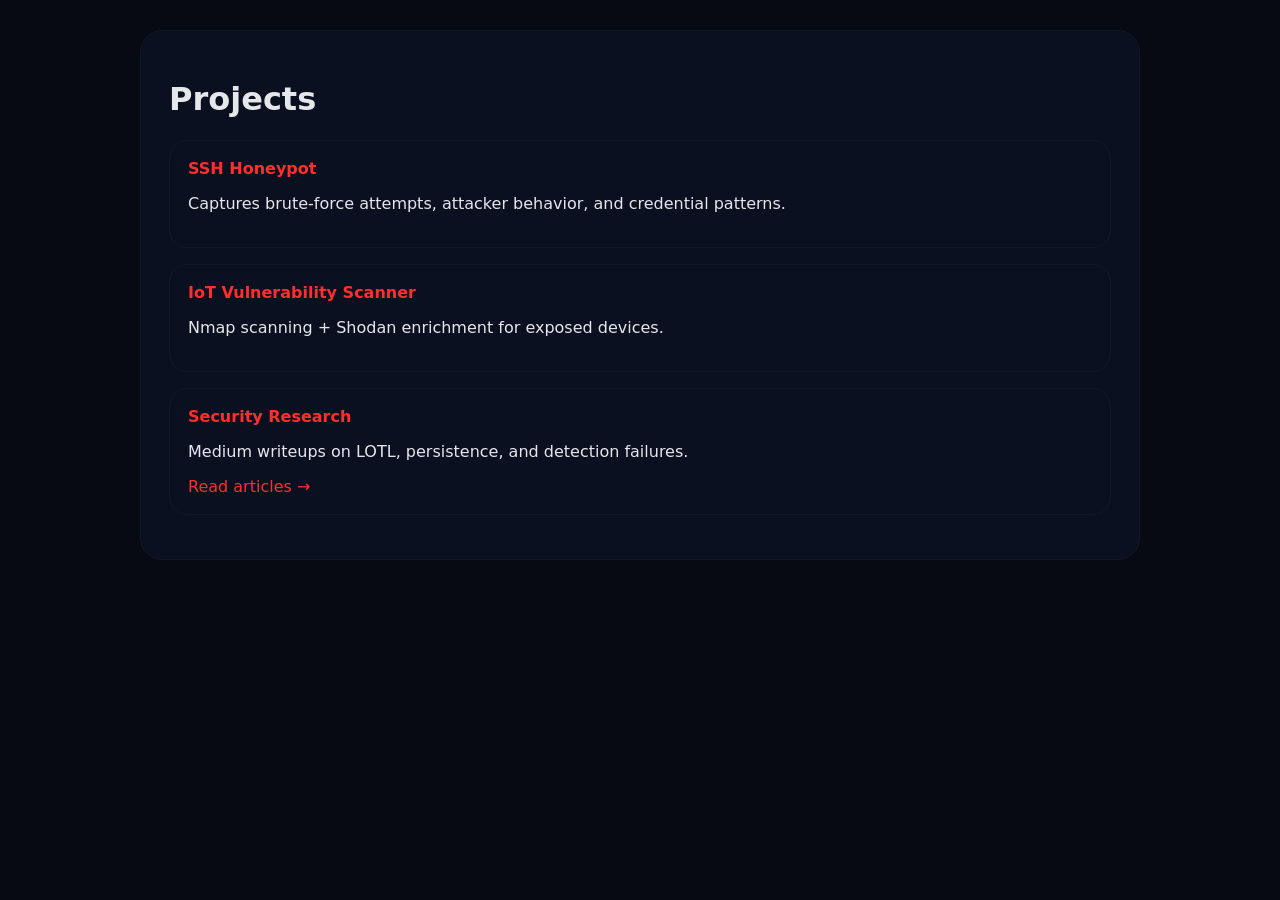
==== projects.html @ 4671301f "Create projects.html" ====
<!doctype html>
<html>
<head>
<title>Projects | Daniel Isaac E</title>
<meta charset="UTF-8">
<meta name="viewport" content="width=device-width, initial-scale=1.0">
<style>
body{margin:0;font-family:system-ui;background:#070a12;color:#e5e7eb}
.wrap{max-width:1000px;margin:auto;padding:30px}
.card{background:#0b1020;border:1px solid #111827;border-radius:22px;padding:28px}
.project{border:1px solid #111827;border-radius:18px;padding:18px;margin-bottom:16px}
.project b{color:#ff2d2d}
a{color:#ff2d2d;text-decoration:none}
</style>
</head>

<body>
<div class="wrap">
<div class="card">
<h1>Projects</h1>

<div class="project">
<b>SSH Honeypot</b>
<p>Captures brute-force attempts, attacker behavior, and credential patterns.</p>
</div>

<div class="project">
<b>IoT Vulnerability Scanner</b>
<p>Nmap scanning + Shodan enrichment for exposed devices.</p>
</div>

<div class="project">
<b>Security Research</b>
<p>Medium writeups on LOTL, persistence, and detection failures.</p>
<a href="https://danielisaace.medium.com/">Read articles →</a>
</div>

</div>
</div>
</body>
</html>
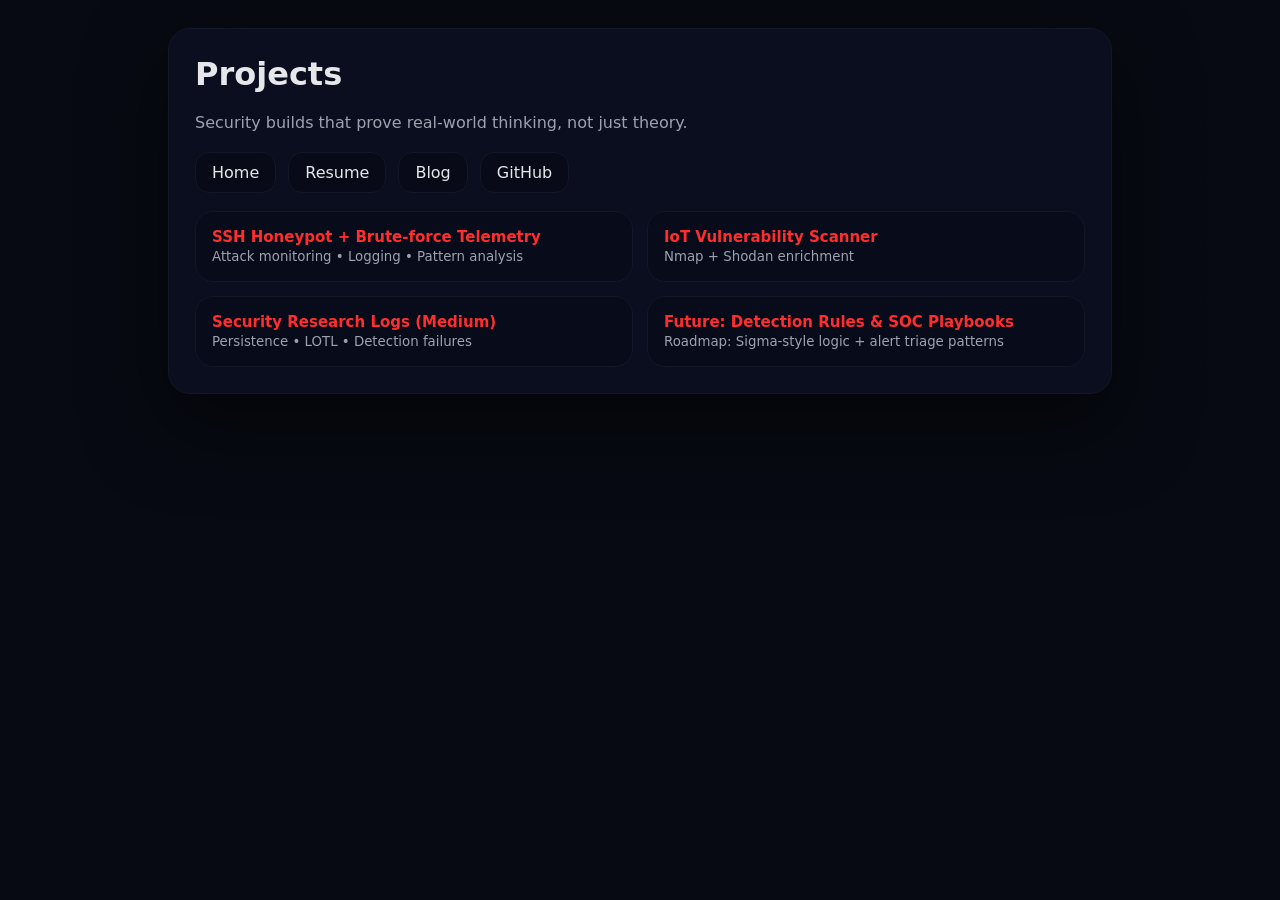
==== commit fc6e1b6e: "Update projects.html" ====
--- a/projects.html
+++ b/projects.html
@@ -1,41 +1,99 @@
 <!doctype html>
-<html>
+<html lang="en">
 <head>
+<meta charset="UTF-8" />
+<meta name="viewport" content="width=device-width, initial-scale=1.0" />
 <title>Projects | Daniel Isaac E</title>
-<meta charset="UTF-8">
-<meta name="viewport" content="width=device-width, initial-scale=1.0">
+
 <style>
-body{margin:0;font-family:system-ui;background:#070a12;color:#e5e7eb}
-.wrap{max-width:1000px;margin:auto;padding:30px}
-.card{background:#0b1020;border:1px solid #111827;border-radius:22px;padding:28px}
-.project{border:1px solid #111827;border-radius:18px;padding:18px;margin-bottom:16px}
-.project b{color:#ff2d2d}
-a{color:#ff2d2d;text-decoration:none}
+:root{
+  --bg:#070a12; --card:#0b1020; --line:#111827;
+  --text:#e5e7eb; --muted:#9ca3af; --red:#ff2d2d;
+}
+*{box-sizing:border-box}
+body{margin:0;font-family:system-ui;background:var(--bg);color:var(--text);overflow-x:hidden}
+.gridbg{
+  position:fixed; inset:0; z-index:-1;
+  background-image:
+    linear-gradient(rgba(255,45,45,.10) 1px, transparent 1px),
+    linear-gradient(90deg, rgba(255,45,45,.07) 1px, transparent 1px);
+  background-size: 60px 60px;
+  opacity:.18;
+  animation: drift 18s linear infinite;
+}
+@keyframes drift{to{transform:translate3d(-60px,-60px,0)}}
+
+.wrap{max-width:1000px;margin:auto;padding:28px}
+.card{
+  background:rgba(11,16,32,.92);
+  border:1px solid var(--line);
+  border-radius:22px;
+  padding:26px;
+  box-shadow:0 30px 80px rgba(0,0,0,.5);
+}
+.nav{display:flex;gap:12px;flex-wrap:wrap;margin:14px 0 18px}
+a.btn{
+  padding:10px 16px;border-radius:14px;
+  border:1px solid var(--line);
+  text-decoration:none;color:var(--text);
+  background:rgba(0,0,0,.25);
+  transition:.25s;
+}
+a.btn:hover{border-color:var(--red);transform:translateY(-2px)}
+h1{margin:0}
+p{color:var(--muted);line-height:1.7}
+.grid{display:grid;grid-template-columns:repeat(2,1fr);gap:14px;margin-top:16px}
+.proj{
+  border:1px solid var(--line);
+  background:rgba(0,0,0,.18);
+  border-radius:18px;
+  padding:16px;
+  transition:.25s;
+}
+.proj:hover{border-color:rgba(255,45,45,.5);transform:translateY(-2px)}
+.proj h3{margin:0;color:var(--red);font-size:15px}
+.proj small{color:var(--muted)}
+@media(max-width:900px){.grid{grid-template-columns:1fr}}
 </style>
 </head>
 
 <body>
+<div class="gridbg"></div>
+
 <div class="wrap">
-<div class="card">
-<h1>Projects</h1>
+  <div class="card">
+    <h1>Projects</h1>
+    <p>Security builds that prove real-world thinking, not just theory.</p>
 
-<div class="project">
-<b>SSH Honeypot</b>
-<p>Captures brute-force attempts, attacker behavior, and credential patterns.</p>
-</div>
+    <div class="nav">
+      <a class="btn" href="/">Home</a>
+      <a class="btn" href="/resume.html">Resume</a>
+      <a class="btn" href="/blog.html">Blog</a>
+      <a class="btn" href="https://github.com/Daniel-Isaac-E" target="_blank">GitHub</a>
+    </div>
 
-<div class="project">
-<b>IoT Vulnerability Scanner</b>
-<p>Nmap scanning + Shodan enrichment for exposed devices.</p>
-</div>
+    <div class="grid">
+      <div class="proj">
+        <h3>SSH Honeypot + Brute-force Telemetry</h3>
+        <small>Attack monitoring • Logging • Pattern analysis</small>
+      </div>
 
-<div class="project">
-<b>Security Research</b>
-<p>Medium writeups on LOTL, persistence, and detection failures.</p>
-<a href="https://danielisaace.medium.com/">Read articles →</a>
-</div>
+      <div class="proj">
+        <h3>IoT Vulnerability Scanner</h3>
+        <small>Nmap + Shodan enrichment</small>
+      </div>
 
-</div>
+      <div class="proj">
+        <h3>Security Research Logs (Medium)</h3>
+        <small>Persistence • LOTL • Detection failures</small>
+      </div>
+
+      <div class="proj">
+        <h3>Future: Detection Rules & SOC Playbooks</h3>
+        <small>Roadmap: Sigma-style logic + alert triage patterns</small>
+      </div>
+    </div>
+  </div>
 </div>
 </body>
 </html>
